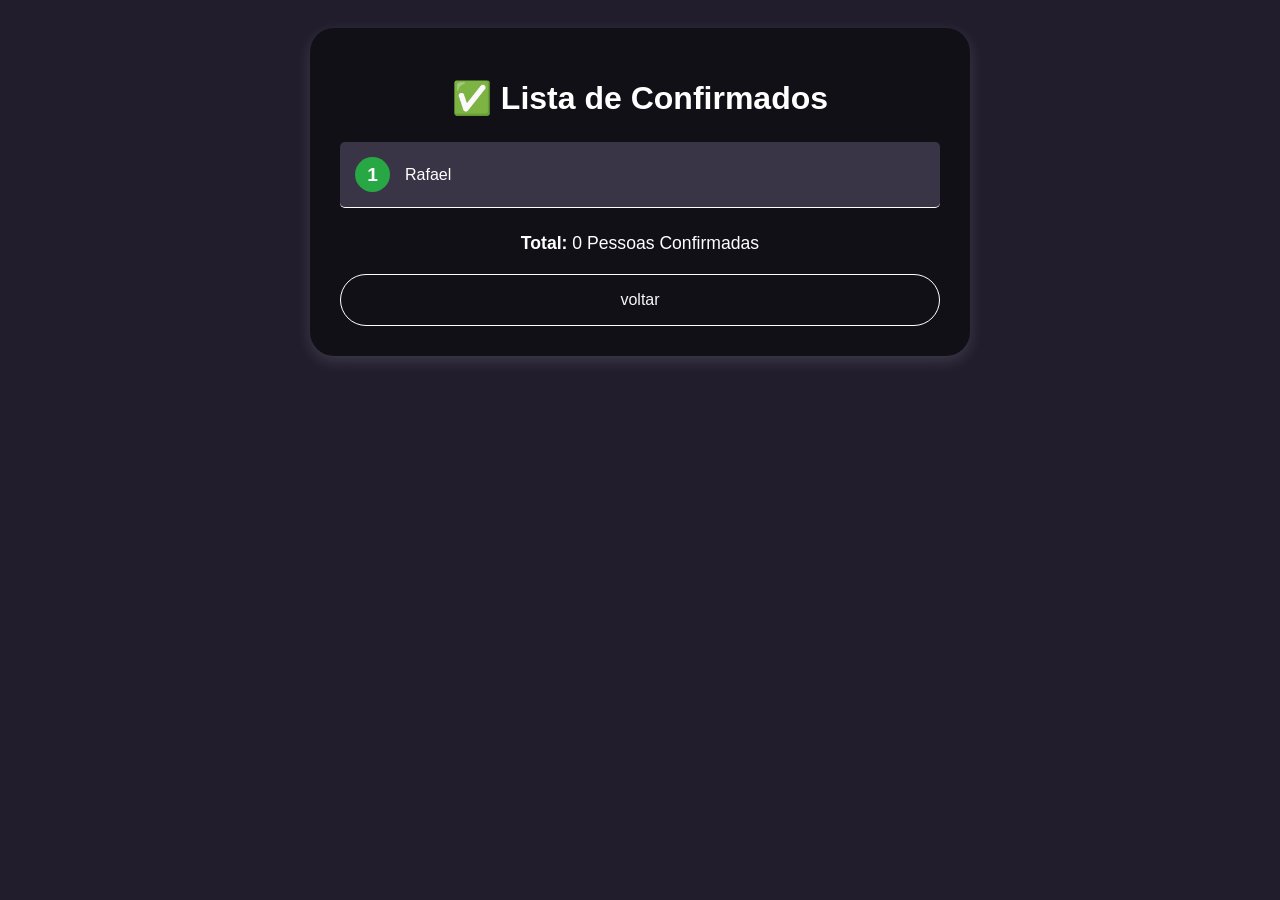
==== lista.html @ 77e3dd5e "Add files via upload" ====
<!DOCTYPE html>
<html lang="pt-BR">

<head>
  <meta charset="UTF-8">
  <meta name="viewport" content="width=device-width, initial-scale=1.0">
  <title>Lista de Confirmados</title>

  <style>
    /* Estilo geral da página */
    body {
      background: #221d2d;
      font-family: Arial, Helvetica, sans-serif;
      display: flex;
      justify-content: center;
      padding: 20px;
    }

    /* Container principal */
    .container {
      width: 100%;
      max-width: 600px;
      background: #121017;
      border-radius: 24px;
      box-shadow: 0 5px 15px rgba(255, 255, 255, 0.13);
      padding: 30px;
    }

    h1 {
      text-align: center;
      color: #fff;
      margin-bottom: 25px;
    }

    /* A lista ordenada */
    .lista-confirmados {
      list-style: none;
      /* Remove os números padrão */
      counter-reset: minha-lista;
      /* Inicia um contador */
      padding: 0;
      margin: 0;
    }

    /* Itens da lista */
    .lista-confirmados li {
      counter-increment: minha-lista;
      /* Adiciona 1 ao contador a cada item */
      background: #393446;
      border-bottom: 1px solid #ffffff;
      padding: 15px;
      margin-bottom: 8px;
      border-radius: 5px;
      display: flex;
      align-items: center;
      color: #fff;
    }

    /* Adiciona um número estilizado antes de cada item */
    .lista-confirmados li::before {
      content: counter(minha-lista);
      font-weight: bold;
      font-size: 1.2em;
      color: #ffffff;
      background-color: #28a745;
      border-radius: 50%;
      width: 35px;
      height: 35px;
      display: inline-flex;
      align-items: center;
      justify-content: center;
      margin-right: 15px;
      flex-shrink: 0;
      /* Impede que o número encolha */
    }

    /* Total de confirmados */
    .total {
      text-align: center;
      margin-top: 25px;
      font-size: 1.1em;
      color: #ffffff;
    }

    .card a {
      display: grid;
      color: rgb(248, 248, 248);
      font-size: 16px;
      place-items: center;
      border: 1PX solid #fff;
      border-image: initial;
      padding: 16px 26px;
      border-radius: 40px;
      text-decoration: none;
      margin-top: 20px;
      transition: .2s ease-in-out;
    }

    .card a:hover {
      background: #ffffff28;
    }
  </style>

</head>

<body>

  <div class="container">
    <h1>✅ Lista de Confirmados</h1>

    <ol class="lista-confirmados">
      <li>Rafael</li>

    </ol>

    <p class="total">
      <strong>Total:</strong> 0 Pessoas Confirmadas
    </p>

    <div class="card">
      <a href="index.html">voltar</a>
    </div>

  </div>



</body>

</html>
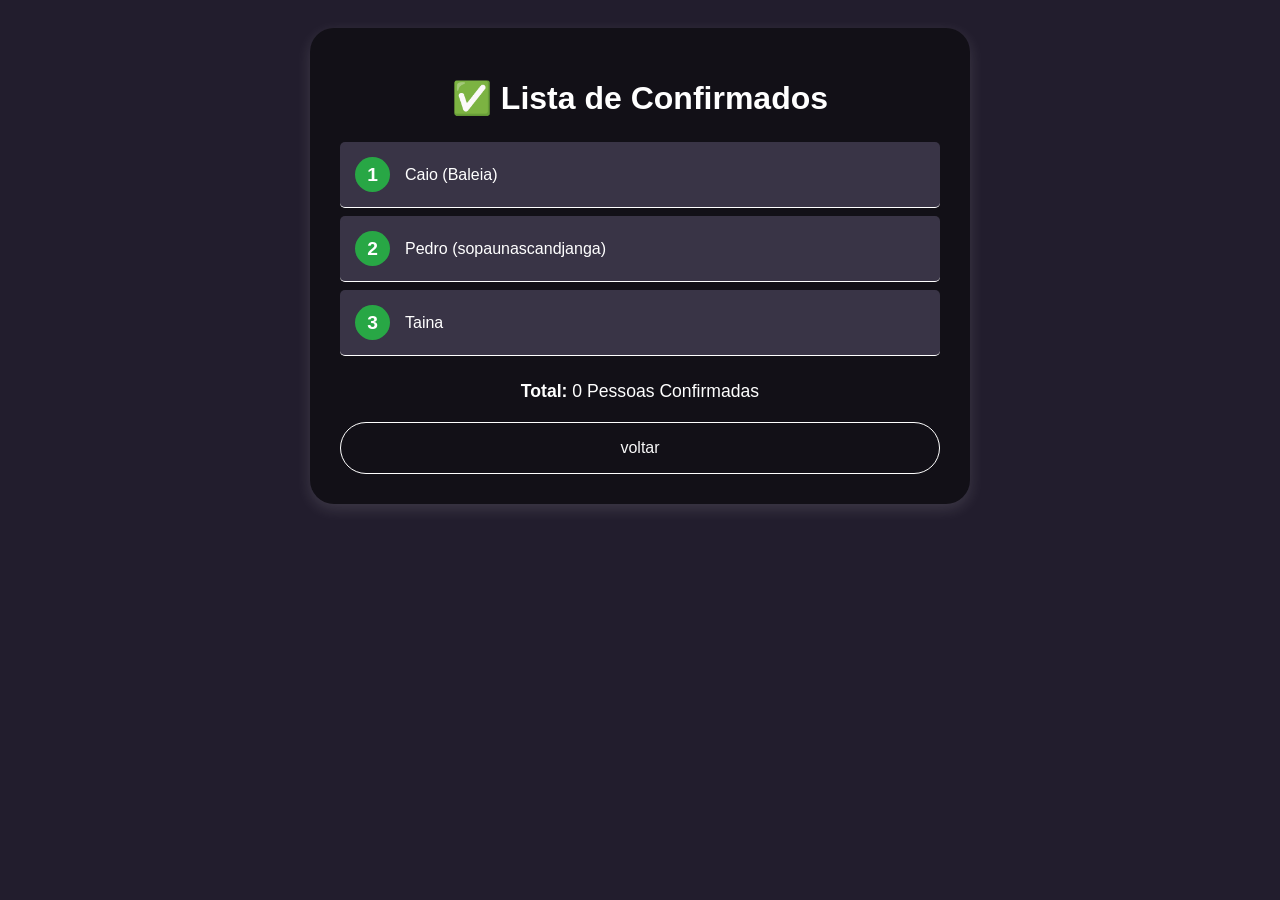
==== commit bff92475: "Add files via upload" ====
--- a/lista.html
+++ b/lista.html
@@ -4,6 +4,7 @@
 <head>
   <meta charset="UTF-8">
   <meta name="viewport" content="width=device-width, initial-scale=1.0">
+  <link rel="icon" href="party-popper.png" type="image/x-icon">
   <title>Lista de Confirmados</title>
 
   <style>
@@ -109,7 +110,9 @@
     <h1>✅ Lista de Confirmados</h1>
 
     <ol class="lista-confirmados">
-      <li>Rafael</li>
+      <li>Caio (Baleia)</li>
+      <li>Pedro (sopaunascandjanga)</li>
+      <li>Taina</li>
 
     </ol>
 
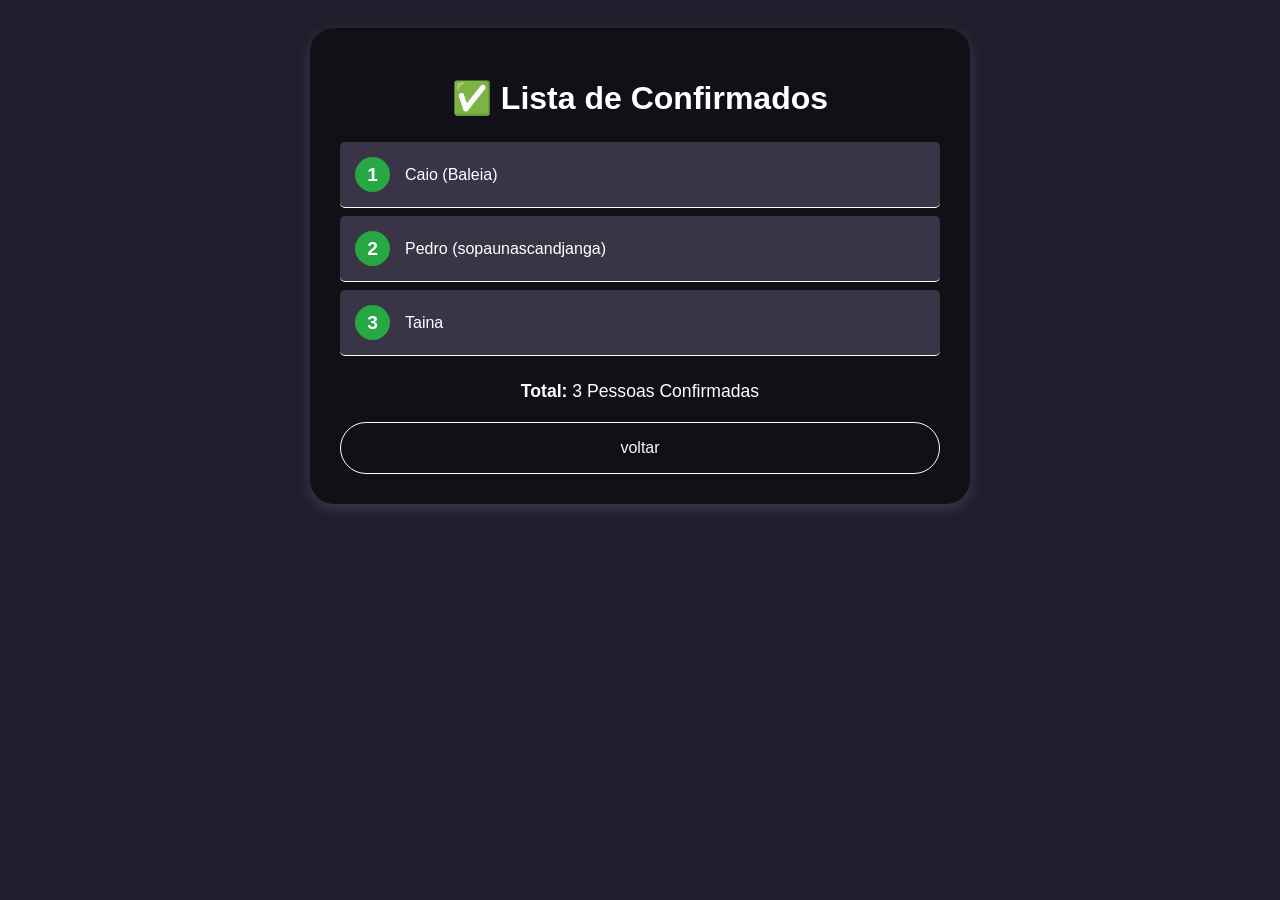
==== commit 6f749131: "Add files via upload" ====
--- a/lista.html
+++ b/lista.html
@@ -117,7 +117,7 @@
     </ol>
 
     <p class="total">
-      <strong>Total:</strong> 0 Pessoas Confirmadas
+      <strong>Total:</strong> 3 Pessoas Confirmadas
     </p>
 
     <div class="card">
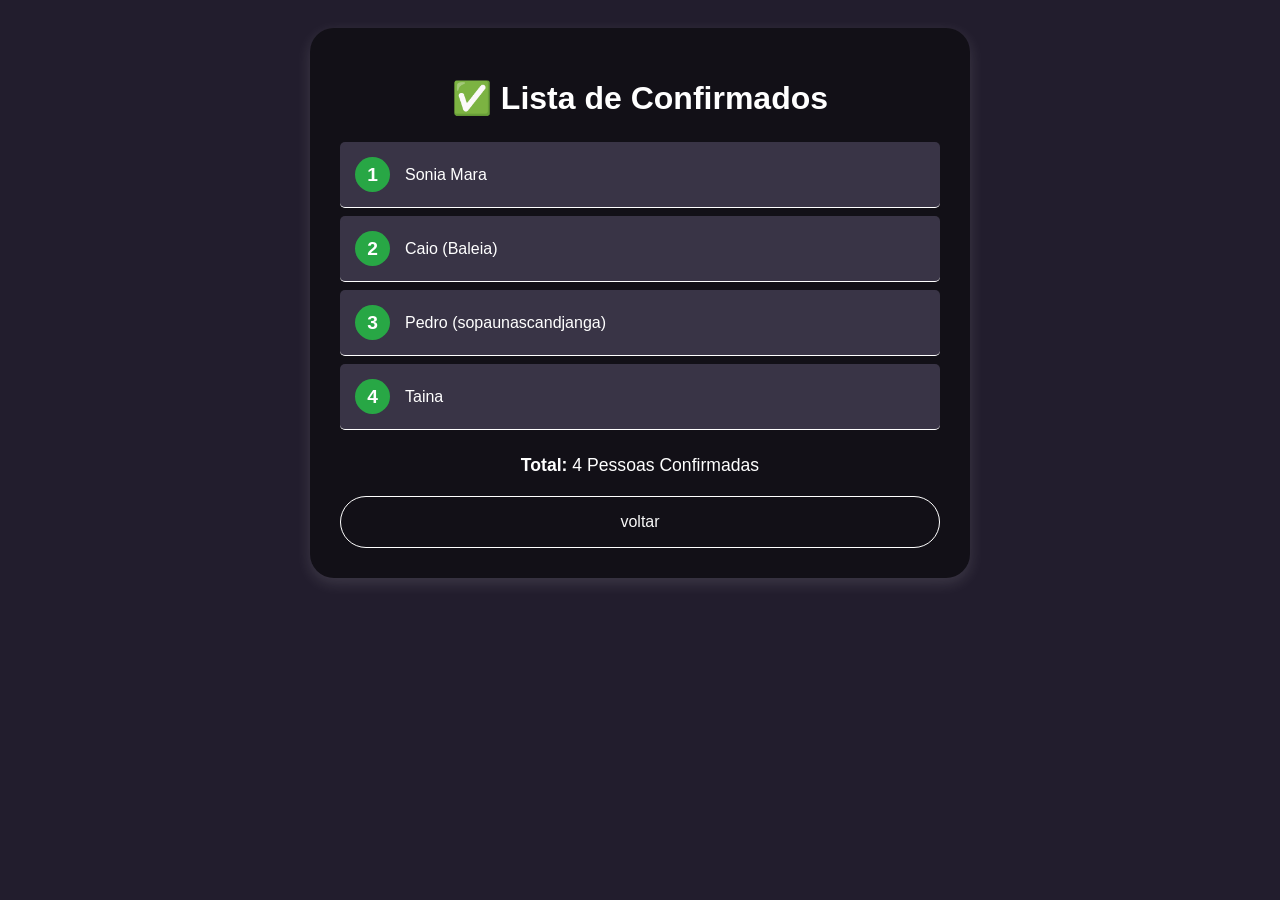
==== commit e4ad8f4a: "Add files via upload" ====
--- a/lista.html
+++ b/lista.html
@@ -110,6 +110,7 @@
     <h1>✅ Lista de Confirmados</h1>
 
     <ol class="lista-confirmados">
+      <li>Sonia Mara</li>
       <li>Caio (Baleia)</li>
       <li>Pedro (sopaunascandjanga)</li>
       <li>Taina</li>
@@ -117,7 +118,7 @@
     </ol>
 
     <p class="total">
-      <strong>Total:</strong> 3 Pessoas Confirmadas
+      <strong>Total:</strong> 4 Pessoas Confirmadas
     </p>
 
     <div class="card">
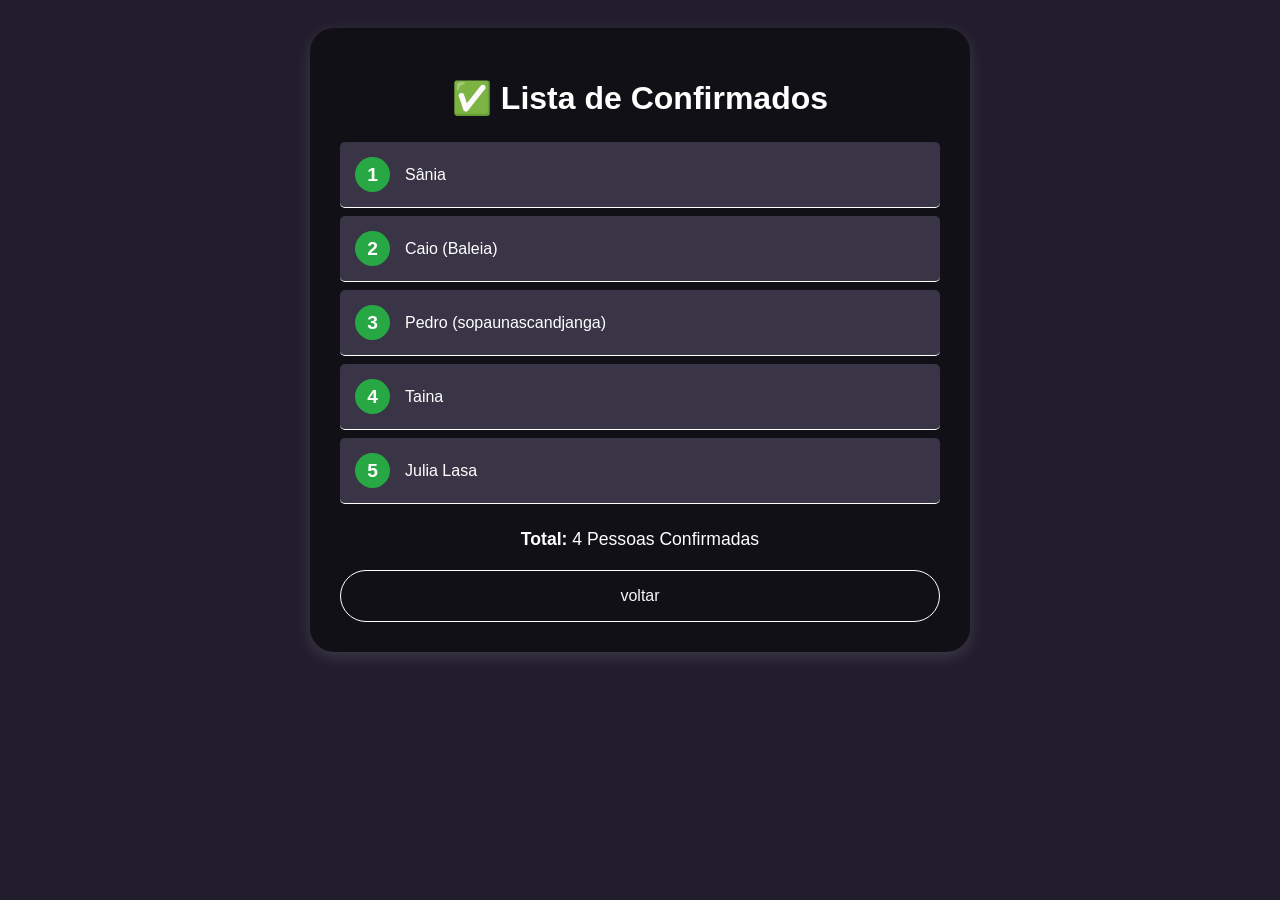
==== commit 298e70b2: "Add files via upload" ====
--- a/lista.html
+++ b/lista.html
@@ -110,10 +110,11 @@
     <h1>✅ Lista de Confirmados</h1>
 
     <ol class="lista-confirmados">
-      <li>Sonia Mara</li>
+      <li>Sânia</li>
       <li>Caio (Baleia)</li>
       <li>Pedro (sopaunascandjanga)</li>
       <li>Taina</li>
+      <li>Julia Lasa</li>
 
     </ol>
 
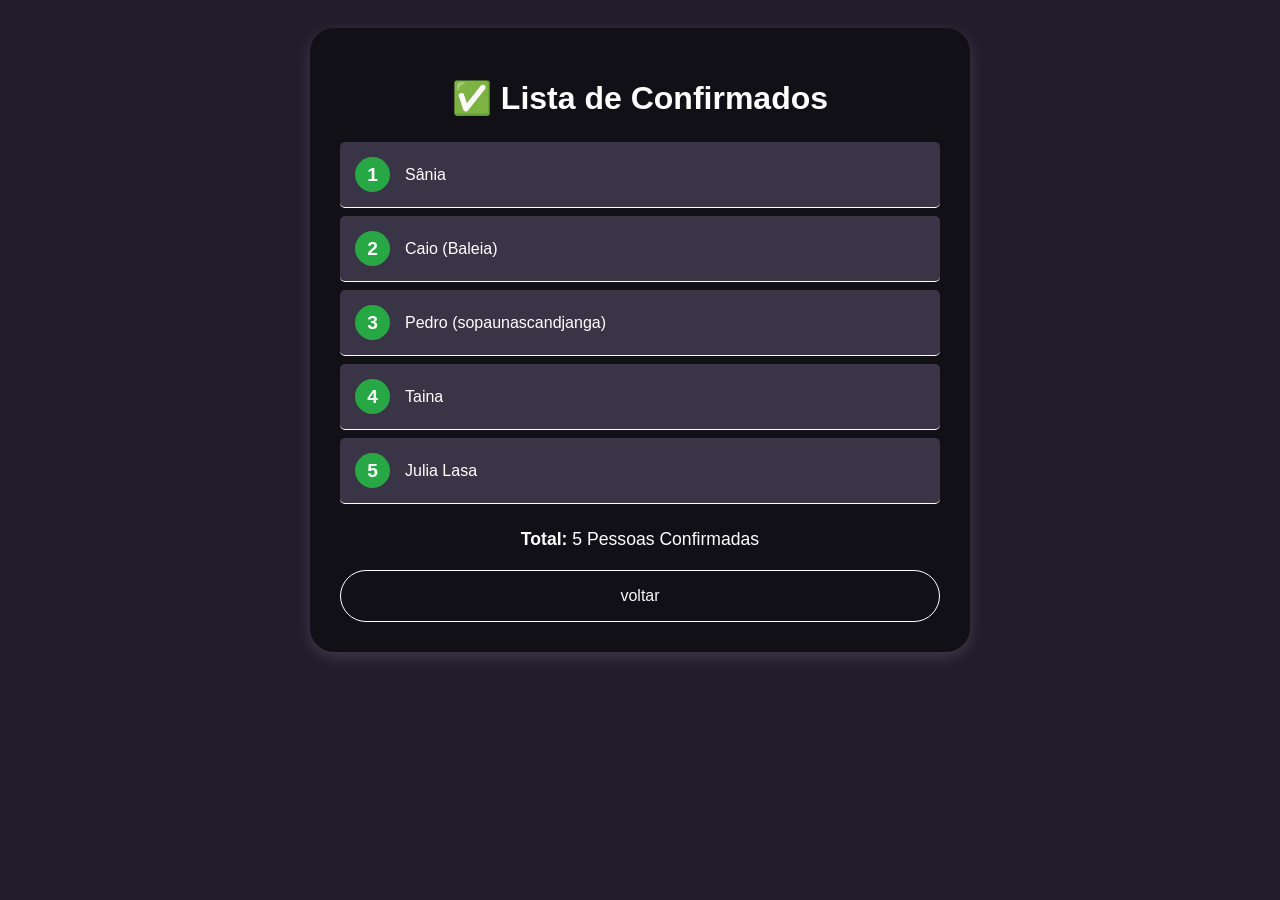
==== commit 632fa174: "Add files via upload" ====
--- a/lista.html
+++ b/lista.html
@@ -119,7 +119,7 @@
     </ol>
 
     <p class="total">
-      <strong>Total:</strong> 4 Pessoas Confirmadas
+      <strong>Total:</strong> 5 Pessoas Confirmadas
     </p>
 
     <div class="card">
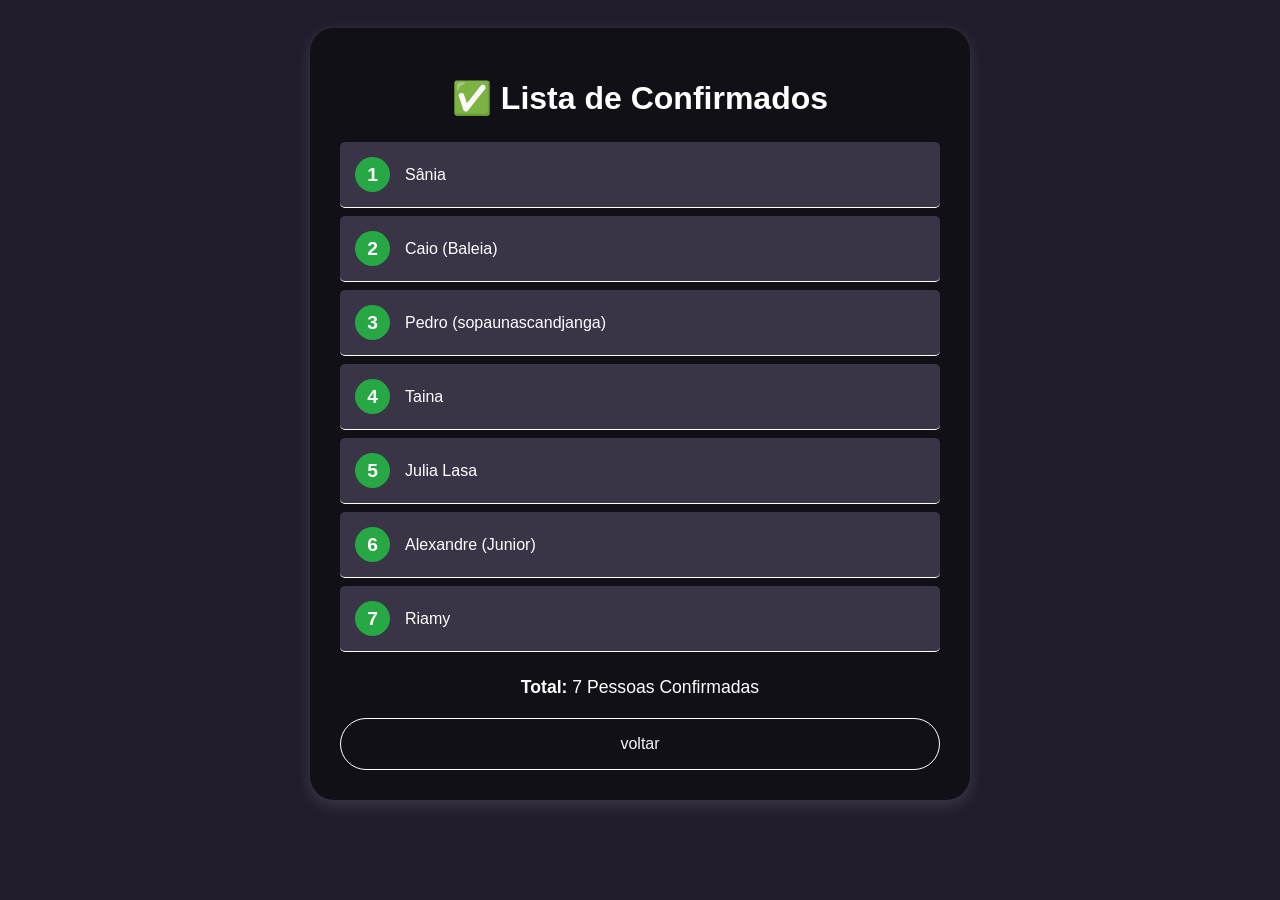
==== commit c3ba7edd: "Add files via upload" ====
--- a/lista.html
+++ b/lista.html
@@ -115,11 +115,12 @@
       <li>Pedro (sopaunascandjanga)</li>
       <li>Taina</li>
       <li>Julia Lasa</li>
-
+      <li>Alexandre (Junior)</li>
+      <li>Riamy</li>
     </ol>
 
     <p class="total">
-      <strong>Total:</strong> 5 Pessoas Confirmadas
+      <strong>Total:</strong> 7 Pessoas Confirmadas
     </p>
 
     <div class="card">
